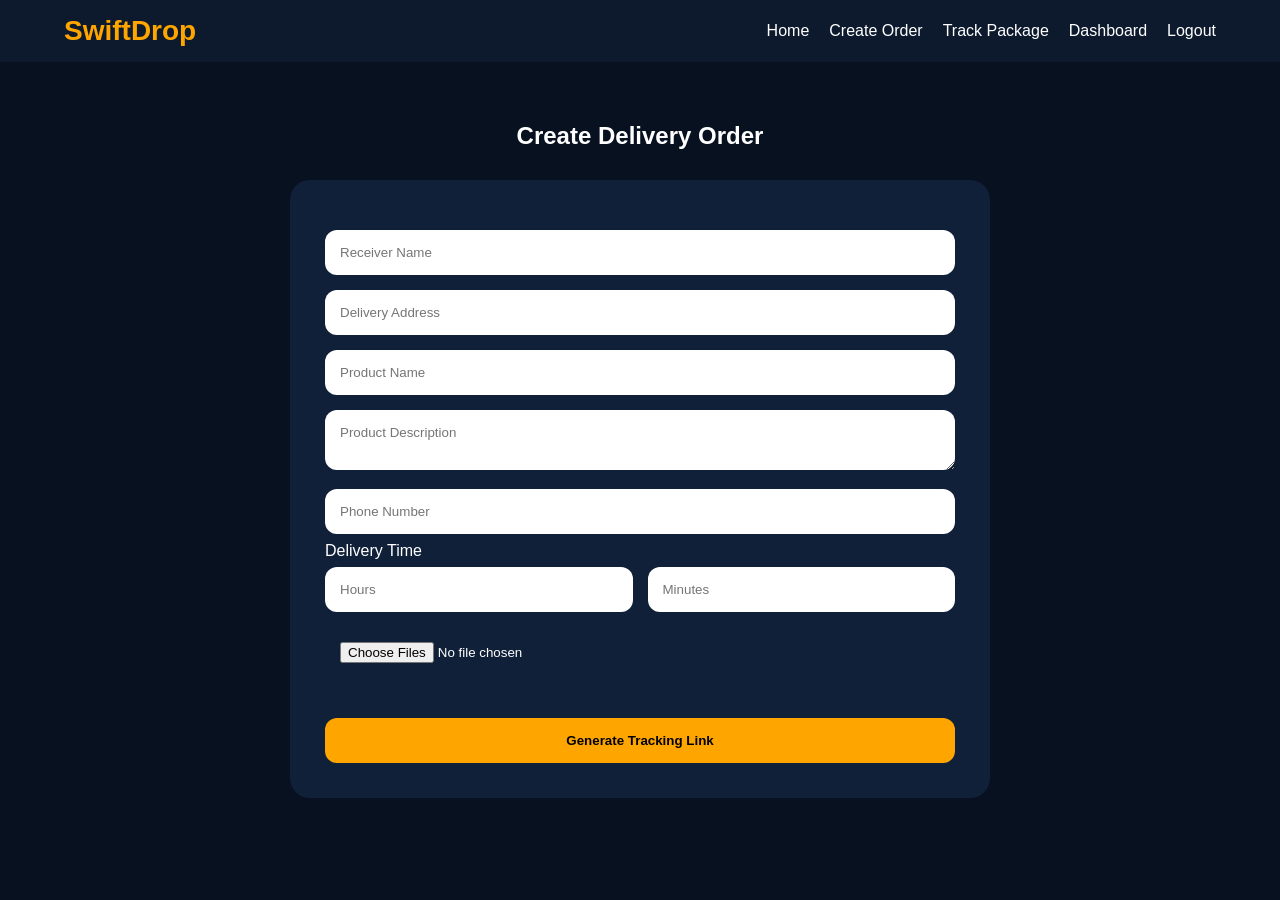
==== create-order.html @ d09eb341 "initial commit" ====
<!DOCTYPE html>
<html lang="en">
<head>
  <meta charset="UTF-8">
  <meta name="viewport" content="width=device-width, initial-scale=1.0">
  <link rel="stylesheet" href="style.css">
  <title>Create Order</title>
</head>
<body>

<header class="navbar">
  <div class="logo">SwiftDrop</div>

  <nav id="navLinks">
    <a href="index.html">Home</a>
    <a href="create-order.html">Create Order</a>
    <a href="track.html">Track Package</a>
    <a href="dashboard.html">Dashboard</a>
    <a href="#" onclick="logout()">Logout</a>
  </nav>
  <div class="menu" onclick="toggleMenu()">☰</div>
</header>

<section class="form-section">
  <h1>Create Delivery Order</h1>

  <form id="orderForm">
    <input type="text" id="receiver" placeholder="Receiver Name" required>

    <input type="text" id="address" placeholder="Delivery Address" required>

    <input type="text" id="product" placeholder="Product Name" required>

    <textarea id="description" placeholder="Product Description"></textarea>

    <input type="text" id="phone" placeholder="Phone Number">

    <label>Delivery Time</label>
    <div class="time-grid">
      <input type="number" id="hours" placeholder="Hours">
      <input type="number" id="minutes" placeholder="Minutes">
    </div>

    <!-- <input type="file" id="image" accept="image/*"> -->
    <input type="file" id="image" accept="image/*" multiple >

    <!-- <img id="preview" class="preview" /> -->
    <div id="previewContainer" class="preview-container"></div>

    <button type="submit">Generate Tracking Link</button>
  </form>

  <div id="result"></div>
</section>

<script src="script.js"></script>
</body>
</html>
---- style.css ----
/* * {
  margin: 0;
  padding: 0;
  box-sizing: border-box;
  font-family: Arial, sans-serif;
}

body {
  background: #081120;
  color: white;
}

.navbar {
  display: flex;
  justify-content: space-between;
  align-items: center;
  padding: 20px;
  background: #0d1a2d;
  position: sticky;
  top: 0;
}

.logo {
  font-size: 24px;
  font-weight: bold;
  color: orange;
}

nav a {
  color: white;
  text-decoration: none;
  margin: 0 10px;
}

.hero {
  min-height: 100vh;
  display: flex;
  justify-content: center;
  align-items: center;
  text-align: center;
  position: relative;
  overflow: hidden;
}

.hero h1 {
  font-size: 60px;
}

.hero p {
  margin: 20px 0;
}

.tracking-box {
  margin-top: 20px;
}

.tracking-box input {
  padding: 15px;
  width: 250px;
  border: none;
  border-radius: 10px;
}

.tracking-box button,
.btn,
form button {
  padding: 15px 20px;
  border: none;
  background: orange;
  color: black;
  border-radius: 10px;
  cursor: pointer;
  margin-top: 10px;
}

.secondary {
  background: white;
}

.floating-package {
  position: absolute;
  font-size: 80px;
  animation: float 3s infinite ease-in-out;
  right: 10%;
}

@keyframes float {
  0% {
    transform: translateY(0);
  }
  50% {
    transform: translateY(-20px);
  }
  100% {
    transform: translateY(0);
  }
}

.services {
  padding: 60px 20px;
}

.service-grid {
  display: grid;
  grid-template-columns: repeat(auto-fit, minmax(200px, 1fr));
  gap: 20px;
  margin-top: 30px;
}

.card {
  background: #102038;
  padding: 30px;
  border-radius: 20px;
  transition: 0.4s;
}

.card:hover {
  transform: translateY(-10px);
}

.stats {
  display: flex;
  justify-content: space-around;
  padding: 50px 20px;
}

footer {
  text-align: center;
  padding: 40px;
  background: #0d1a2d;
}

.login-body {
  display: flex;
  justify-content: center;
  align-items: center;
  min-height: 100vh;
}

.login-container {
  background: #102038;
  padding: 40px;
  border-radius: 20px;
  width: 350px;
}

.login-container input,
textarea,
form input {
  width: 100%;
  padding: 15px;
  margin-top: 15px;
  border-radius: 10px;
  border: none;
}

.password-box {
  display: flex;
  align-items: center;
  gap: 10px;
}

.form-section {
  padding: 50px 20px;
}

.preview {
  width: 120px;
  margin-top: 15px;
  border-radius: 10px;
}

.progress-container {
  width: 100%;
  height: 25px;
  background: #1d2d45;
  border-radius: 20px;
  overflow: hidden;
  margin-top: 20px;
}

.progress-bar {
  height: 100%;
  width: 0;
  background: orange;
  transition: 1s;
}

.map {
  position: relative;
  height: 120px;
  background: #1d2d45;
  border-radius: 20px;
  margin-top: 30px;
  overflow: hidden;
}

.road {
  position: absolute;
  width: 100%;
  height: 6px;
  background: white;
  top: 50%;
}

.rider {
  position: absolute;
  top: 35%;
  left: 0;
  font-size: 40px;
  transition: 1s;
}

.dashboard {
  padding: 50px 20px;
}

.order-card {
  background: #102038;
  padding: 20px;
  border-radius: 20px;
  margin-top: 20px;
}

@media(max-width:768px) {
  .hero h1 {
    font-size: 40px;
  }

  .stats {
    flex-direction: column;
    gap: 20px;
    text-align: center;
  }

  nav {
    display: none;
  }
} */






/* ------------------------ */

*{
  margin:0;
  padding:0;
  box-sizing:border-box;
  font-family:Arial,sans-serif;
}

html{
  scroll-behavior:smooth;
}

body{
  background:#081120;
  color:white;
  overflow-x:hidden;
}

/* NAVBAR */

.navbar{
  width:100%;
  display:flex;
  justify-content:space-between;
  align-items:center;
  padding:15px 5%;
  background:#0d1a2d;
  position:sticky;
  top:0;
  z-index:1000;
  flex-wrap:wrap;
}

.logo{
  font-size:28px;
  font-weight:bold;
  color:orange;
}

nav{
  display:flex;
  gap:20px;
}

nav a{
  color:white;
  text-decoration:none;
  transition:.3s;
  font-size:16px;
}

nav a:hover{
  color:orange;
}

.menu{
  display:none;
  font-size:30px;
  cursor:pointer;
}

/* HERO */

.hero{
  min-height:100vh;
  display:flex;
  justify-content:center;
  align-items:center;
  text-align:center;
  padding:40px 5%;
  position:relative;
  overflow:hidden;
}

.hero-content{
  width:100%;
  max-width:700px;
}

.hero h1{
  font-size:70px;
  line-height:1.1;
}

.hero p{
  margin-top:20px;
  font-size:18px;
  color:#c9d4e5;
}

.hero-buttons{
  margin-top:25px;
  display:flex;
  justify-content:center;
  gap:15px;
  flex-wrap:wrap;
}

.btn{
  padding:15px 30px;
  border-radius:12px;
  text-decoration:none;
  background:orange;
  color:black;
  font-weight:bold;
  transition:.3s;
}

.btn:hover{
  transform:translateY(-5px);
}

.secondary{
  background:white;
}

.tracking-box{
  margin-top:25px;
  display:flex;
  gap:10px;
  justify-content:center;
  flex-wrap:wrap;
}

.tracking-box input{
  padding:15px;
  border:none;
  border-radius:12px;
  width:320px;
  max-width:100%;
}

.tracking-box button{
  padding:15px 25px;
  border:none;
  border-radius:12px;
  background:orange;
  cursor:pointer;
  font-weight:bold;
}

.floating-package{
  display: block;
  position:absolute;
  right:8%;
  top:20%;
  font-size:90px;
  animation:float 3s infinite ease-in-out;
}

@keyframes float{
  0%{
    transform:translateY(0);
  }
  50%{
    transform:translateY(-20px);
  }
  100%{
    transform:translateY(0);
  }
}

/* SERVICES */

.services{
  padding:80px 5%;
}

.services h2{
  text-align:center;
  margin-bottom:40px;
  font-size:40px;
}

.service-grid{
  display:grid;
  grid-template-columns:repeat(auto-fit,minmax(250px,1fr));
  gap:25px;
}

.card{
  background:#102038;
  padding:35px;
  border-radius:20px;
  transition:.4s;
  border:1px solid rgba(255,255,255,.1);
}

.card:hover{
  transform:translateY(-10px);
}

.card h3{
  margin-bottom:15px;
  font-size:24px;
}

/* STATS */

.stats{
  display:grid;
  grid-template-columns:repeat(auto-fit,minmax(200px,1fr));
  gap:25px;
  padding:80px 5%;
  text-align:center;
}

.stats div{
  background:#102038;
  padding:30px;
  border-radius:20px;
}

.stats h2{
  font-size:45px;
  color:orange;
}

/* LOGIN */

.login-body{
  display:flex;
  justify-content:center;
  align-items:center;
  min-height:100vh;
  padding:20px;
}

.login-container{
  width:100%;
  max-width:400px;
  background:#102038;
  padding:40px;
  border-radius:20px;
}

.login-container h1{
  margin-bottom:20px;
  text-align:center;
}

.login-container input{
  width:100%;
  padding:15px;
  border:none;
  border-radius:12px;
  margin-top:15px;
}

.password-box{
  display:flex;
  gap:10px;
  align-items:center;
}

.password-box button{
  padding:15px;
  border:none;
  border-radius:12px;
  background:orange;
  cursor:pointer;
}

.login-container button{
  width:100%;
  margin-top:20px;
  padding:15px;
  border:none;
  border-radius:12px;
  background:orange;
  font-weight:bold;
  cursor:pointer;
}

/* FORMS */

.form-section{
  padding:60px 5%;
}

.form-section h1{
  margin-bottom:30px;
  text-align:center;
}

form{
  width:100%;
  max-width:700px;
  margin:auto;
  background:#102038;
  padding:35px;
  border-radius:20px;
}

form input,
textarea,
select{
  width:100%;
  padding:15px;
  margin-top:15px;
  border:none;
  border-radius:12px;
}

.time-grid{
  display:grid;
  grid-template-columns:1fr 1fr;
  gap:15px;
}

form button{
  width:100%;
  margin-top:20px;
  padding:15px;
  border:none;
  border-radius:12px;
  background:orange;
  font-weight:bold;
  cursor:pointer;
}

.preview{
  width:100%;
  max-width:180px;
  margin-top:20px;
  border-radius:15px;
}

 label{
  position: relative;
  top: 8px;
}

/* TRACKING */

.tracking-page{
  padding:60px 5%;
}

#trackingDetails{
  margin-top:30px;
}

.order-card{
  background:#102038;
  padding:25px;
  border-radius:20px;
  margin-top:20px;
  overflow:hidden;
}

.order-card img{
  width:100%;
  max-width:220px;
  margin-top:15px;
  border-radius:15px;
}

.progress-container{
  width:100%;
  height:28px;
  background:#1d2d45;
  border-radius:20px;
  overflow:hidden;
  margin-top:25px;
}

.progress-bar{
  width:0%;
  height:100%;
  background:orange;
  transition:1s;
}

#progressText{
  margin-top:15px;
}

.map{
  margin-top:40px;
  background:#1d2d45;
  height:150px;
  border-radius:20px;
  position:relative;
  overflow:hidden;
}

.road{
  position:absolute;
  width:100%;
  height:6px;
  background:white;
  top:50%;
}

.rider{
  position:absolute;
  top:35%;
  left:0;
  font-size:40px;
  transition:1s linear;
}

.status-box{
  margin-top:30px;
  background:#102038;
  padding:25px;
  border-radius:20px;
}

/* DASHBOARD */

.dashboard{
  padding:60px 5%;
}

#ordersContainer{
  display:grid;
  grid-template-columns:repeat(auto-fit,minmax(280px,1fr));
  gap:20px;
  margin-top:30px;
}

/* FOOTER */

footer{
  margin-top:80px;
  background:#0d1a2d;
  text-align:center;
  padding:50px 5%;
}

/* TABLETS */

@media(max-width:992px){

  .hero h1{
    font-size:55px;
  }

  .floating-package{
    font-size:70px;
  }
}

/* MOBILE */

@media(max-width:768px){

  .menu{
    display:block;
  }

  nav{
    width:100%;
    display:none;
    flex-direction:column;
    margin-top:20px;
    background:#102038;
    padding:20px;
    border-radius:15px;
  }

  nav a{
    padding:10px 0;
  }


  .hero h1{
    font-size:42px;
  }

  .hero p{
    font-size:16px;
  }

  .floating-package{
    display: none;
   
  }

  .tracking-box{
    flex-direction:column;
    align-items:center;
  }

  .tracking-box input{
    width:100%;
  }

  .tracking-box button{
    width:100%;
  }

  .time-grid{
    grid-template-columns:1fr;
  }

  .stats h2{
    font-size:35px;
  }

  .services h2{
    font-size:32px;
  }

  .map{
    height:120px;
  }

  .rider{
    font-size:30px;
  }

  .form-section h1{
    font-size: 1rem;
  }

  .login-container h1{
    font-size: 1rem;
  }

  .dashboard h1{
     font-size: 1rem;
  }
}

/* SMALL MOBILE */

@media(max-width:480px){

  .hero h1{
    font-size:34px;
  }

  .logo{
    font-size:22px;
  }

  .btn{
    width:100%;
  }

  .hero-buttons{
    flex-direction:column;
  }

  .login-container{
    padding:25px;
  }

  form{
    padding:25px;
  }

  .card{
    padding:25px;
  }
}

/* ---------- */

.success-card{ 
    text-align:center; 
} 
.tracking-link{ 
    color:orange; 
    font-size:28px; 
    text-decoration:none; 
    font-weight:bold; 
    word-break:break-all; 
} 
.tracking-link:hover{
     text-decoration:underline;
     }


     .tracking-image{ 
        width:100%; max-width:300px;
         margin-top:20px; 
        border-radius:20px;
         object-fit:cover;
         border:3px solid orange;
         }


         /* ----- */

         .preview-container{
           display:flex;
           gap:15px; 
          flex-wrap:wrap;
           margin-top:20px; 
        } 
        .preview-container img{
           width:100px; height:100px;
            object-fit:cover; 
           border-radius:15px;
            border:2px solid orange; 
          } 
          .tracking-gallery{ 
            display:flex;
             gap:15px; 
            flex-wrap:wrap; 
            margin-top:20px; 
          } 
          .tracking-gallery img{ 
            width:120px; 
            height:120px; 
            object-fit:cover;
             border-radius:15px;
             border:2px solid orange; 
            }
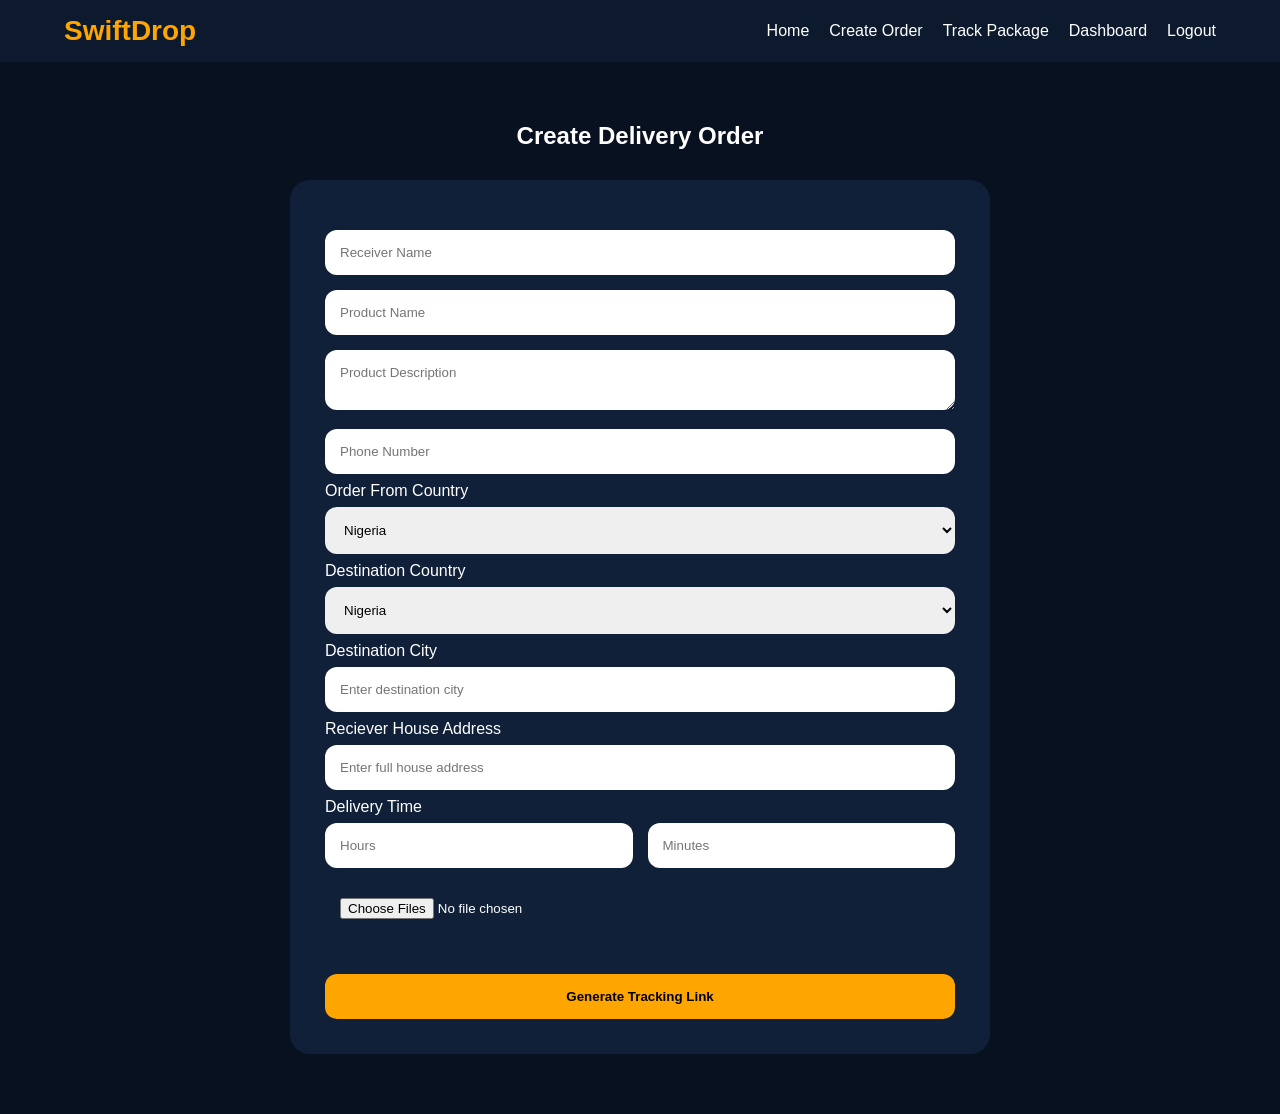
==== commit d2d4271e: "update the project" ====
--- a/create-order.html
+++ b/create-order.html
@@ -12,13 +12,12 @@
   <div class="logo">SwiftDrop</div>
 
   <nav id="navLinks">
-    <a href="index.html">Home</a>
+    <a href="home.html">Home</a>
     <a href="create-order.html">Create Order</a>
     <a href="track.html">Track Package</a>
     <a href="dashboard.html">Dashboard</a>
     <a href="#" onclick="logout()">Logout</a>
   </nav>
-  <div class="menu" onclick="toggleMenu()">☰</div>
 </header>
 
 <section class="form-section">
@@ -27,13 +26,128 @@
   <form id="orderForm">
     <input type="text" id="receiver" placeholder="Receiver Name" required>
 
-    <input type="text" id="address" placeholder="Delivery Address" required>
-
     <input type="text" id="product" placeholder="Product Name" required>
 
     <textarea id="description" placeholder="Product Description"></textarea>
 
     <input type="text" id="phone" placeholder="Phone Number">
+
+<label>
+Order From Country
+</label>
+
+<select id="fromCountry">
+
+<option value="nigeria">Nigeria</option>
+<option value="usa">United States</option>
+<option value="canada">Canada</option>
+<option value="mexico">Mexico</option>
+<option value="brazil">Brazil</option>
+<option value="argentina">Argentina</option>
+<option value="uk">United Kingdom</option>
+<option value="france">France</option>
+<option value="germany">Germany</option>
+<option value="italy">Italy</option>
+<option value="spain">Spain</option>
+<option value="portugal">Portugal</option>
+<option value="netherlands">Netherlands</option>
+<option value="belgium">Belgium</option>
+<option value="sweden">Sweden</option>
+<option value="norway">Norway</option>
+<option value="finland">Finland</option>
+<option value="denmark">Denmark</option>
+<option value="switzerland">Switzerland</option>
+<option value="austria">Austria</option>
+<option value="poland">Poland</option>
+<option value="ukraine">Ukraine</option>
+<option value="russia">Russia</option>
+<option value="turkey">Turkey</option>
+<option value="india">India</option>
+<option value="china">China</option>
+<option value="japan">Japan</option>
+<option value="southkorea">South Korea</option>
+<option value="australia">Australia</option>
+<option value="newzealand">New Zealand</option>
+<option value="southafrica">South Africa</option>
+<option value="egypt">Egypt</option>
+<option value="kenya">Kenya</option>
+<option value="ghana">Ghana</option>
+<option value="morocco">Morocco</option>
+<option value="saudiarabia">Saudi Arabia</option>
+<option value="uae">United Arab Emirates</option>
+
+</select>
+
+<label>
+Destination Country
+</label>
+
+<select id="toCountry">
+
+<option value="nigeria">Nigeria</option>
+<option value="usa">United States</option>
+<option value="canada">Canada</option>
+<option value="mexico">Mexico</option>
+<option value="brazil">Brazil</option>
+<option value="argentina">Argentina</option>
+<option value="uk">United Kingdom</option>
+<option value="france">France</option>
+<option value="germany">Germany</option>
+<option value="italy">Italy</option>
+<option value="spain">Spain</option>
+<option value="portugal">Portugal</option>
+<option value="netherlands">Netherlands</option>
+<option value="belgium">Belgium</option>
+<option value="sweden">Sweden</option>
+<option value="norway">Norway</option>
+<option value="finland">Finland</option>
+<option value="denmark">Denmark</option>
+<option value="switzerland">Switzerland</option>
+<option value="austria">Austria</option>
+<option value="poland">Poland</option>
+<option value="ukraine">Ukraine</option>
+<option value="russia">Russia</option>
+<option value="turkey">Turkey</option>
+<option value="india">India</option>
+<option value="china">China</option>
+<option value="japan">Japan</option>
+<option value="southkorea">South Korea</option>
+<option value="australia">Australia</option>
+<option value="newzealand">New Zealand</option>
+<option value="southafrica">South Africa</option>
+<option value="egypt">Egypt</option>
+<option value="kenya">Kenya</option>
+<option value="ghana">Ghana</option>
+<option value="morocco">Morocco</option>
+<option value="saudiarabia">Saudi Arabia</option>
+<option value="uae">United Arab Emirates</option>
+
+</select>
+
+
+<label>
+Destination City
+</label>
+
+<input
+  type="text"
+  id="city"
+  placeholder="Enter destination city"
+  required
+>
+
+<label>
+ Reciever House Address
+</label>
+
+<input
+  type="text"
+  id="houseAddress"
+  placeholder="Enter full house address"
+  required
+>
+
+
 
     <label>Delivery Time</label>
     <div class="time-grid">
--- a/style.css
+++ b/style.css
@@ -1,249 +1,3 @@
-/* * {
-  margin: 0;
-  padding: 0;
-  box-sizing: border-box;
-  font-family: Arial, sans-serif;
-}
-
-body {
-  background: #081120;
-  color: white;
-}
-
-.navbar {
-  display: flex;
-  justify-content: space-between;
-  align-items: center;
-  padding: 20px;
-  background: #0d1a2d;
-  position: sticky;
-  top: 0;
-}
-
-.logo {
-  font-size: 24px;
-  font-weight: bold;
-  color: orange;
-}
-
-nav a {
-  color: white;
-  text-decoration: none;
-  margin: 0 10px;
-}
-
-.hero {
-  min-height: 100vh;
-  display: flex;
-  justify-content: center;
-  align-items: center;
-  text-align: center;
-  position: relative;
-  overflow: hidden;
-}
-
-.hero h1 {
-  font-size: 60px;
-}
-
-.hero p {
-  margin: 20px 0;
-}
-
-.tracking-box {
-  margin-top: 20px;
-}
-
-.tracking-box input {
-  padding: 15px;
-  width: 250px;
-  border: none;
-  border-radius: 10px;
-}
-
-.tracking-box button,
-.btn,
-form button {
-  padding: 15px 20px;
-  border: none;
-  background: orange;
-  color: black;
-  border-radius: 10px;
-  cursor: pointer;
-  margin-top: 10px;
-}
-
-.secondary {
-  background: white;
-}
-
-.floating-package {
-  position: absolute;
-  font-size: 80px;
-  animation: float 3s infinite ease-in-out;
-  right: 10%;
-}
-
-@keyframes float {
-  0% {
-    transform: translateY(0);
-  }
-  50% {
-    transform: translateY(-20px);
-  }
-  100% {
-    transform: translateY(0);
-  }
-}
-
-.services {
-  padding: 60px 20px;
-}
-
-.service-grid {
-  display: grid;
-  grid-template-columns: repeat(auto-fit, minmax(200px, 1fr));
-  gap: 20px;
-  margin-top: 30px;
-}
-
-.card {
-  background: #102038;
-  padding: 30px;
-  border-radius: 20px;
-  transition: 0.4s;
-}
-
-.card:hover {
-  transform: translateY(-10px);
-}
-
-.stats {
-  display: flex;
-  justify-content: space-around;
-  padding: 50px 20px;
-}
-
-footer {
-  text-align: center;
-  padding: 40px;
-  background: #0d1a2d;
-}
-
-.login-body {
-  display: flex;
-  justify-content: center;
-  align-items: center;
-  min-height: 100vh;
-}
-
-.login-container {
-  background: #102038;
-  padding: 40px;
-  border-radius: 20px;
-  width: 350px;
-}
-
-.login-container input,
-textarea,
-form input {
-  width: 100%;
-  padding: 15px;
-  margin-top: 15px;
-  border-radius: 10px;
-  border: none;
-}
-
-.password-box {
-  display: flex;
-  align-items: center;
-  gap: 10px;
-}
-
-.form-section {
-  padding: 50px 20px;
-}
-
-.preview {
-  width: 120px;
-  margin-top: 15px;
-  border-radius: 10px;
-}
-
-.progress-container {
-  width: 100%;
-  height: 25px;
-  background: #1d2d45;
-  border-radius: 20px;
-  overflow: hidden;
-  margin-top: 20px;
-}
-
-.progress-bar {
-  height: 100%;
-  width: 0;
-  background: orange;
-  transition: 1s;
-}
-
-.map {
-  position: relative;
-  height: 120px;
-  background: #1d2d45;
-  border-radius: 20px;
-  margin-top: 30px;
-  overflow: hidden;
-}
-
-.road {
-  position: absolute;
-  width: 100%;
-  height: 6px;
-  background: white;
-  top: 50%;
-}
-
-.rider {
-  position: absolute;
-  top: 35%;
-  left: 0;
-  font-size: 40px;
-  transition: 1s;
-}
-
-.dashboard {
-  padding: 50px 20px;
-}
-
-.order-card {
-  background: #102038;
-  padding: 20px;
-  border-radius: 20px;
-  margin-top: 20px;
-}
-
-@media(max-width:768px) {
-  .hero h1 {
-    font-size: 40px;
-  }
-
-  .stats {
-    flex-direction: column;
-    gap: 20px;
-    text-align: center;
-  }
-
-  nav {
-    display: none;
-  }
-} */
-
-
-
-
-
-
-/* ------------------------ */
 
 *{
   margin:0;
@@ -563,13 +317,6 @@
   background:orange;
   font-weight:bold;
   cursor:pointer;
-}
-
-.preview{
-  width:100%;
-  max-width:180px;
-  margin-top:20px;
-  border-radius:15px;
 }
 
  label{
@@ -836,7 +583,10 @@
            display:flex;
            gap:15px; 
           flex-wrap:wrap;
-           margin-top:20px; 
+           width:100%;
+            max-width:180px;
+            margin-top:20px;
+            border-radius:15px;
         } 
         .preview-container img{
            width:100px; height:100px;
@@ -856,4 +606,42 @@
             object-fit:cover;
              border-radius:15px;
              border:2px solid orange; 
-            }+            }
+
+
+         
+#map{
+
+  width:100%;
+
+  height:500px;
+
+  border-radius:20px;
+
+  margin-top:20px;
+
+  overflow:hidden;
+
+  border:3px solid orange;
+
+  box-shadow:
+  0 0 30px rgba(0,0,0,.5);
+
+}
+
+.leaflet-container{
+
+  font-size:16px;
+
+}
+
+@media(max-width:768px){
+
+  #map{
+
+    height:350px;
+    
+
+  }
+
+}
